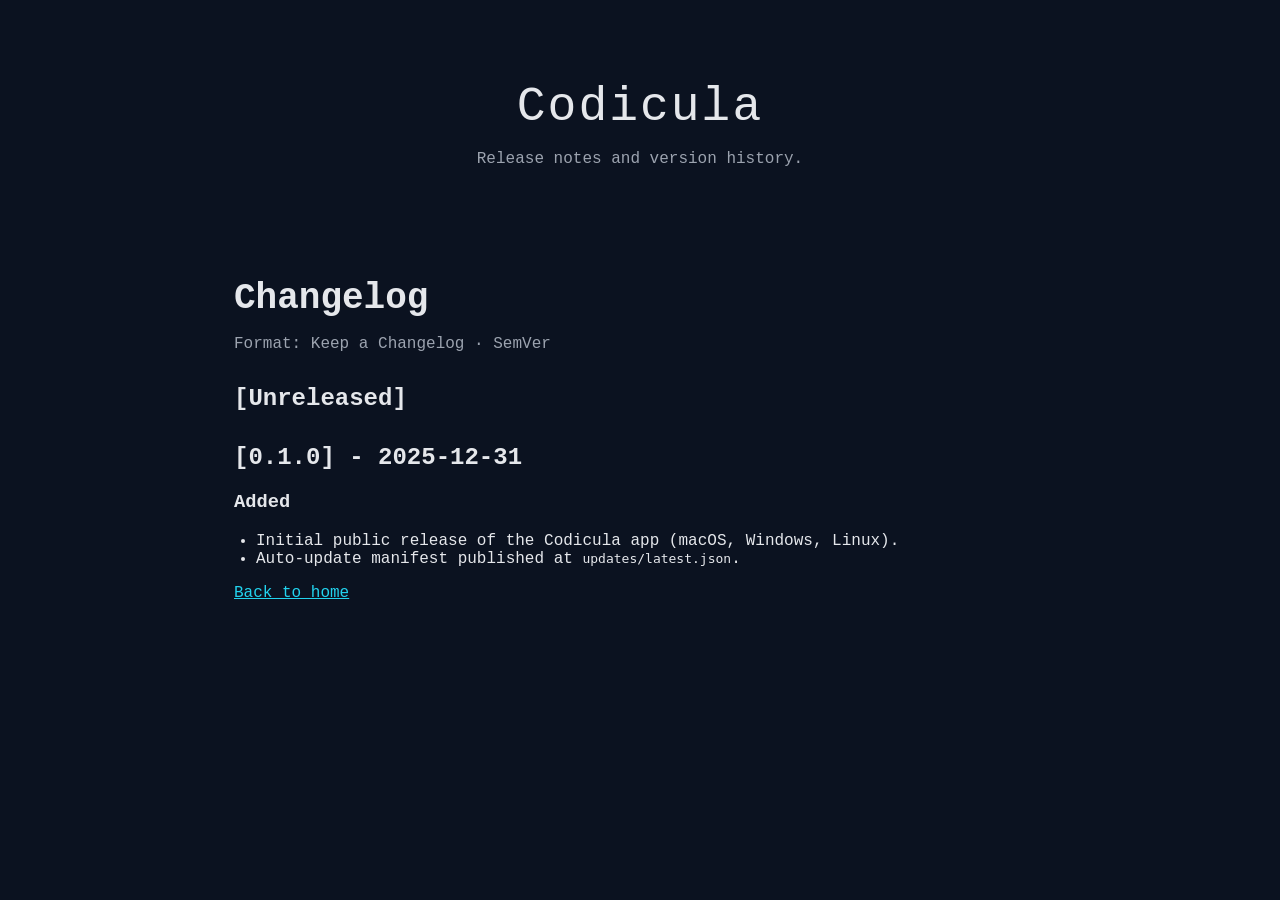
==== changelog.html @ 08eb2ce8 "Update website for v0.1.0" ====
<!doctype html>
<html lang="en">
<head>
  <meta charset="utf-8">
  <meta name="viewport" content="width=device-width, initial-scale=1">
  <title>Codicula — Changelog</title>
  <link rel="stylesheet" href="styles.css">
  <style>
    .content { max-width: 860px; margin: 0 auto; padding: 48px 24px 80px; }
    .content h1 { font-size: 36px; margin-bottom: 12px; }
    .content h2 { margin-top: 32px; }
    .content p, .content li { color: var(--fg); }
    .content ul { padding-left: 22px; }
    .content .meta { color: var(--muted); }
    a { color: var(--accent); }
  </style>
</head>
<body>
  <header class="hero" style="padding-bottom: 0;">
    <div class="logo">Codicula</div>
    <p class="tagline">Release notes and version history.</p>
  </header>

  <section class="content">
    <h1>Changelog</h1>
    <p class="meta">Format: Keep a Changelog · SemVer</p>

    <h2>[Unreleased]</h2>

    <h2>[0.1.0] - 2025-12-31</h2>
    <h3>Added</h3>
    <ul>
      <li>Initial public release of the Codicula app (macOS, Windows, Linux).</li>
      <li>Auto-update manifest published at <code>updates/latest.json</code>.</li>
    </ul>

    <p><a href="/">Back to home</a></p>
  </section>
</body>
</html>
---- styles.css ----
:root {
  --bg: #0b1220;
  --fg: #e5e7eb;
  --accent: #22d3ee;
  --muted: #9ca3af;
  --card: #111827;
}

* { box-sizing: border-box; }
body {
  margin: 0;
  font-family: ui-monospace, SFMono-Regular, Menlo, Monaco, Consolas, "Liberation Mono", "Courier New", monospace;
  background: var(--bg);
  color: var(--fg);
}

.hero {
  text-align: center;
  padding: 80px 24px 40px;
}

.logo {
  font-size: 48px;
  letter-spacing: 2px;
}

.tagline {
  max-width: 720px;
  margin: 16px auto 32px;
  color: var(--muted);
}

.cta .btn {
  display: inline-block;
  margin: 0 8px;
  padding: 12px 24px;
  border-radius: 8px;
  text-decoration: none;
  color: #0b1220;
  background: var(--accent);
  font-weight: 700;
}

.cta .btn.ghost {
  background: transparent;
  color: var(--fg);
  border: 1px solid var(--accent);
}

.grid {
  display: grid;
  grid-template-columns: repeat(auto-fit, minmax(220px, 1fr));
  gap: 16px;
  padding: 24px;
  max-width: 960px;
  margin: 0 auto;
}

.card {
  background: var(--card);
  padding: 20px;
  border-radius: 12px;
  border: 1px solid #1f2937;
}

.downloads {
  text-align: center;
  padding: 40px 24px 60px;
}

.downloads .links a {
  color: var(--accent);
  margin: 0 12px;
}

footer {
  text-align: center;
  color: var(--muted);
  padding: 24px;
  border-top: 1px solid #1f2937;
}
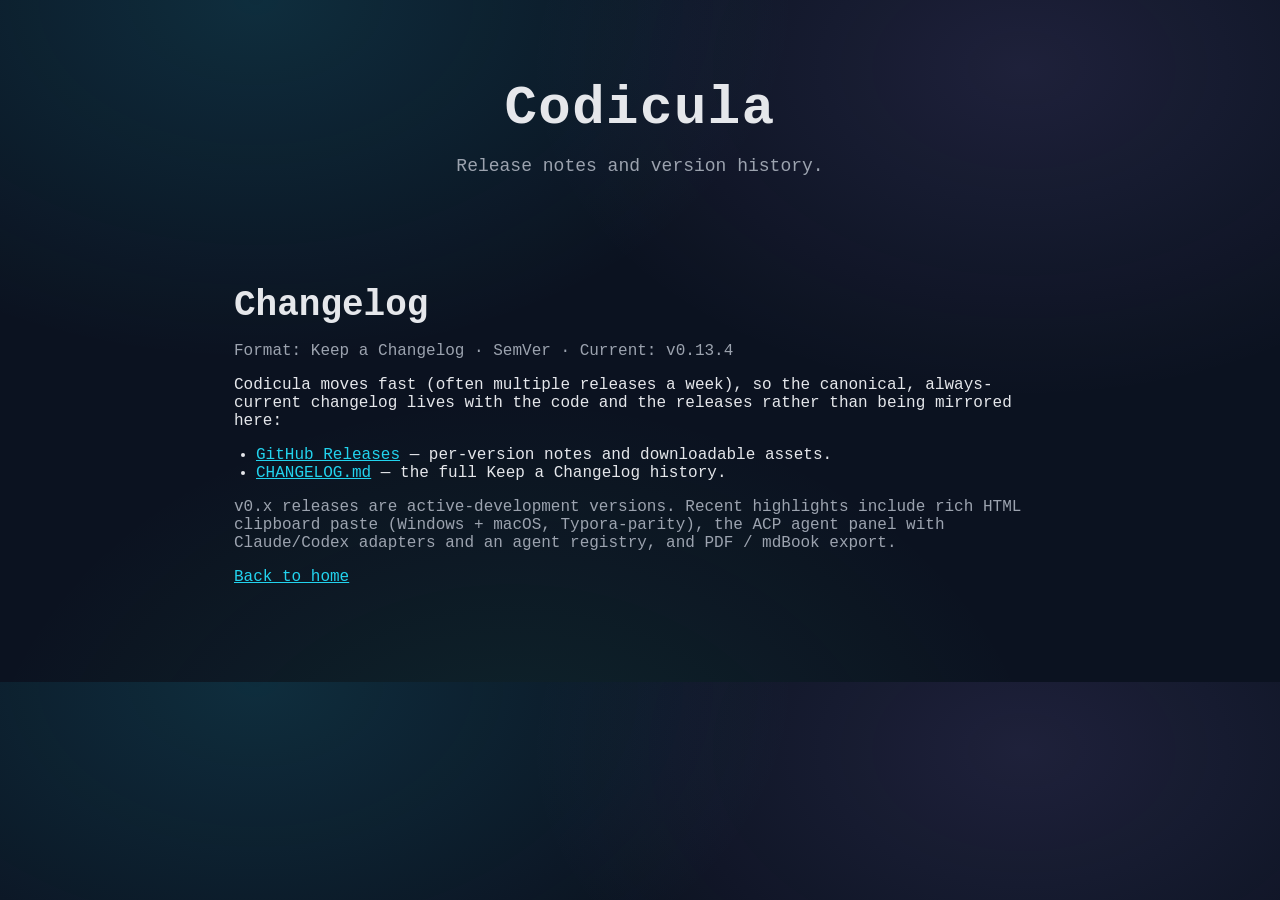
==== commit d8bec71d: "Update website (manual trigger)" ====
--- a/changelog.html
+++ b/changelog.html
@@ -23,16 +23,21 @@
 
   <section class="content">
     <h1>Changelog</h1>
-    <p class="meta">Format: Keep a Changelog · SemVer</p>
+    <p class="meta">Format: Keep a Changelog · SemVer · Current: v0.13.4</p>
 
-    <h2>[Unreleased]</h2>
-
-    <h2>[0.1.0] - 2025-12-31</h2>
-    <h3>Added</h3>
+    <p>
+      Codicula moves fast (often multiple releases a week), so the canonical, always-current
+      changelog lives with the code and the releases rather than being mirrored here:
+    </p>
     <ul>
-      <li>Initial public release of the Codicula app (macOS, Windows, Linux).</li>
-      <li>Auto-update manifest published at <code>updates/latest.json</code>.</li>
+      <li><a href="https://github.com/xudesheng/codicula/releases">GitHub Releases</a> — per-version notes and downloadable assets.</li>
+      <li><a href="https://github.com/xudesheng/codicula/blob/main/CHANGELOG.md">CHANGELOG.md</a> — the full Keep&nbsp;a&nbsp;Changelog history.</li>
     </ul>
+    <p class="meta">
+      v0.x releases are active-development versions. Recent highlights include rich HTML clipboard
+      paste (Windows + macOS, Typora-parity), the ACP agent panel with Claude/Codex adapters and an
+      agent registry, and PDF / mdBook export.
+    </p>
 
     <p><a href="/">Back to home</a></p>
   </section>
--- a/styles.css
+++ b/styles.css
@@ -2,32 +2,48 @@
   --bg: #0b1220;
   --fg: #e5e7eb;
   --accent: #22d3ee;
+  --accent2: #a78bfa;
   --muted: #9ca3af;
   --card: #111827;
+  --border: #1f2937;
 }
 
 * { box-sizing: border-box; }
 body {
   margin: 0;
   font-family: ui-monospace, SFMono-Regular, Menlo, Monaco, Consolas, "Liberation Mono", "Courier New", monospace;
-  background: var(--bg);
+  background:
+    radial-gradient(900px 600px at 20% 0%, rgba(34, 211, 238, 0.14), transparent 60%),
+    radial-gradient(900px 600px at 80% 10%, rgba(167, 139, 250, 0.12), transparent 55%),
+    radial-gradient(900px 700px at 40% 120%, rgba(52, 211, 153, 0.10), transparent 60%),
+    var(--bg);
   color: var(--fg);
 }
 
 .hero {
   text-align: center;
-  padding: 80px 24px 40px;
+  padding: 78px 24px 28px;
+}
+
+.app-icon {
+  width: 96px;
+  height: 96px;
+  margin: 0 auto 16px;
+  display: block;
 }
 
 .logo {
-  font-size: 48px;
-  letter-spacing: 2px;
+  font-size: 54px;
+  letter-spacing: 1.5px;
+  font-weight: 800;
 }
 
 .tagline {
-  max-width: 720px;
-  margin: 16px auto 32px;
-  color: var(--muted);
+  max-width: 860px;
+  margin: 14px auto 26px;
+  color: var(--muted);
+  font-size: 18px;
+  line-height: 1.55;
 }
 
 .cta .btn {
@@ -44,7 +60,115 @@
 .cta .btn.ghost {
   background: transparent;
   color: var(--fg);
-  border: 1px solid var(--accent);
+  border: 1px solid rgba(34, 211, 238, 0.65);
+}
+
+.hero .subline {
+  max-width: 980px;
+  margin: 18px auto 0;
+  color: var(--fg);
+  opacity: 0.92;
+  font-size: 14px;
+  line-height: 1.55;
+}
+
+.pill {
+  display: inline-block;
+  padding: 3px 10px;
+  border-radius: 999px;
+  border: 1px solid var(--border);
+  background: rgba(17, 24, 39, 0.75);
+  color: var(--muted);
+  margin: 0 6px 6px;
+  vertical-align: middle;
+}
+
+.hero-preview {
+  max-width: 1040px;
+  margin: 34px auto 0;
+  padding: 0 16px;
+}
+
+.media-frame {
+  border-radius: 18px;
+  overflow: hidden;
+  border: 1px solid var(--border);
+  background: rgba(15, 23, 42, 0.7);
+  box-shadow:
+    0 22px 65px rgba(0, 0, 0, 0.45),
+    0 0 0 1px rgba(255, 255, 255, 0.04) inset;
+}
+
+.media-frame img,
+.media-frame video {
+  display: block;
+  width: 100%;
+  height: auto;
+}
+
+.section {
+  padding: 56px 24px;
+}
+
+.section .section-title {
+  max-width: 980px;
+  margin: 0 auto 10px;
+  font-size: 24px;
+  letter-spacing: 0.4px;
+}
+
+.section .section-desc {
+  max-width: 980px;
+  margin: 0 auto 22px;
+  color: var(--muted);
+  line-height: 1.6;
+}
+
+.os-download {
+  margin-top: 14px;
+  color: var(--muted);
+  font-size: 14px;
+  line-height: 1.5;
+}
+
+.os-download a {
+  color: var(--accent);
+}
+
+.os-download__row {
+  display: inline-flex;
+  gap: 10px;
+  align-items: baseline;
+  justify-content: center;
+  flex-wrap: wrap;
+}
+
+.os-download__label {
+  color: var(--muted);
+}
+
+.os-download__link {
+  color: var(--accent);
+  text-decoration: none;
+  border-bottom: 1px solid rgba(34, 211, 238, 0.35);
+  padding-bottom: 1px;
+}
+
+.os-download__link:hover {
+  border-bottom-color: rgba(34, 211, 238, 0.85);
+}
+
+.os-download__link--subtle {
+  border-bottom-color: rgba(34, 211, 238, 0.18);
+  font-weight: 500;
+}
+
+.os-download__meta {
+  color: var(--muted);
+}
+
+.os-download__sep {
+  color: var(--muted);
 }
 
 .grid {
@@ -60,7 +184,67 @@
   background: var(--card);
   padding: 20px;
   border-radius: 12px;
-  border: 1px solid #1f2937;
+  border: 1px solid var(--border);
+}
+
+.card h3 {
+  margin: 0 0 8px;
+  font-size: 18px;
+}
+
+.card p {
+  margin: 0;
+  color: var(--muted);
+  line-height: 1.55;
+}
+
+.features {
+  max-width: 1040px;
+  margin: 0 auto;
+}
+
+.screens {
+  max-width: 1040px;
+  margin: 0 auto;
+  display: grid;
+  grid-template-columns: repeat(auto-fit, minmax(280px, 1fr));
+  gap: 16px;
+}
+
+.screens .card {
+  padding: 16px;
+}
+
+.screens .media-frame {
+  border-radius: 14px;
+  margin-bottom: 12px;
+}
+
+.screens .caption {
+  margin-top: 10px;
+  color: var(--muted);
+  font-size: 13px;
+}
+
+.demos {
+  max-width: 1040px;
+  margin: 0 auto;
+  display: grid;
+  grid-template-columns: repeat(auto-fit, minmax(340px, 1fr));
+  gap: 16px;
+}
+
+.demo-title {
+  display: flex;
+  align-items: baseline;
+  justify-content: space-between;
+  gap: 12px;
+  margin-bottom: 10px;
+}
+
+.demo-title .hint {
+  color: var(--muted);
+  font-size: 12px;
 }
 
 .downloads {
@@ -68,6 +252,21 @@
   padding: 40px 24px 60px;
 }
 
+.notice {
+  max-width: 760px;
+  margin: 16px auto 20px;
+  padding: 12px 16px;
+  border-radius: 10px;
+  background: #111827;
+  border: 1px solid var(--border);
+  color: var(--muted);
+  line-height: 1.5;
+}
+
+.notice strong {
+  color: var(--fg);
+}
+
 .downloads .links a {
   color: var(--accent);
   margin: 0 12px;
@@ -77,5 +276,5 @@
   text-align: center;
   color: var(--muted);
   padding: 24px;
-  border-top: 1px solid #1f2937;
-}
+  border-top: 1px solid var(--border);
+}
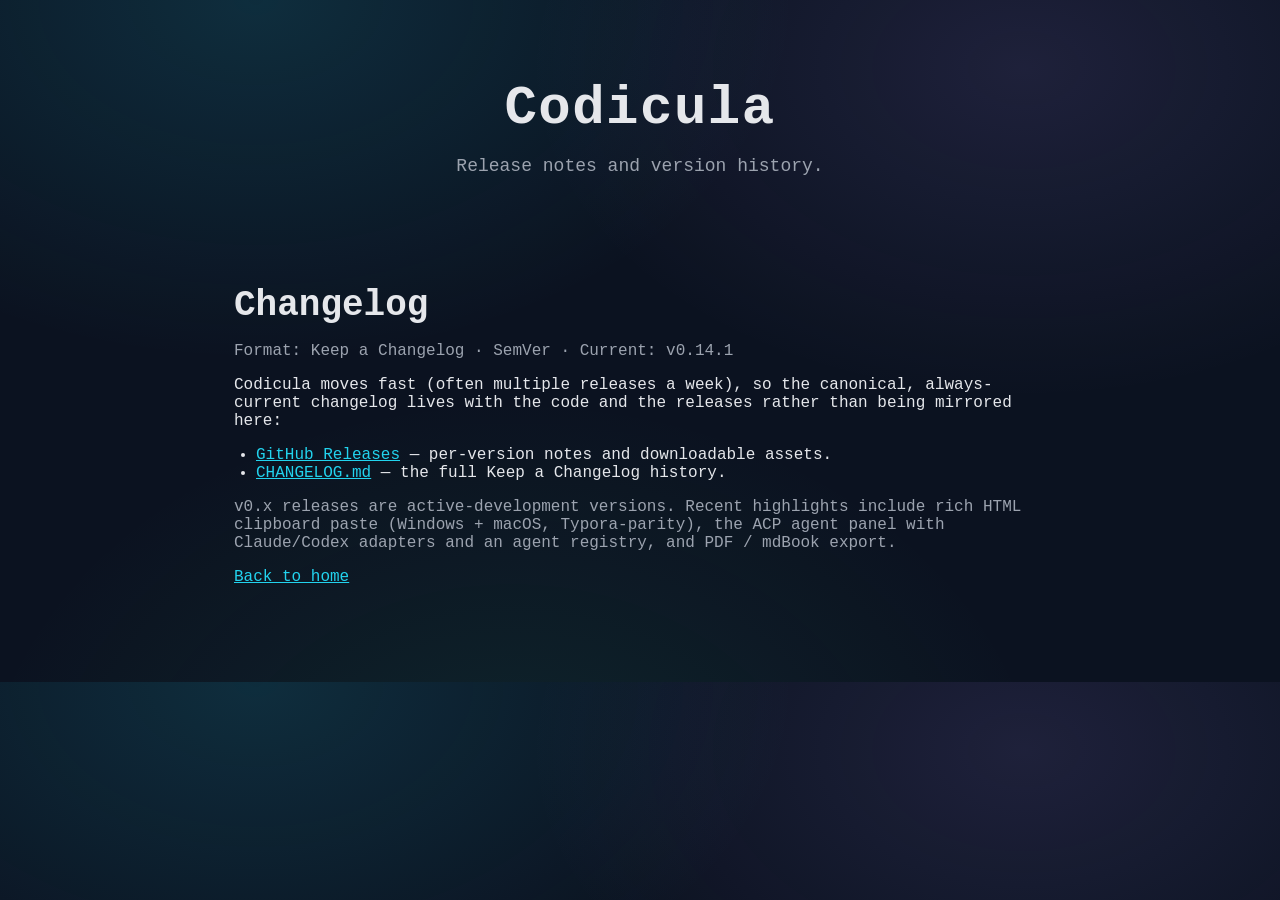
==== commit 28039180: "Update website for v0.14.1" ====
--- a/changelog.html
+++ b/changelog.html
@@ -23,7 +23,7 @@
 
   <section class="content">
     <h1>Changelog</h1>
-    <p class="meta">Format: Keep a Changelog · SemVer · Current: v0.13.4</p>
+    <p class="meta">Format: Keep a Changelog · SemVer · Current: v0.14.1</p>
 
     <p>
       Codicula moves fast (often multiple releases a week), so the canonical, always-current
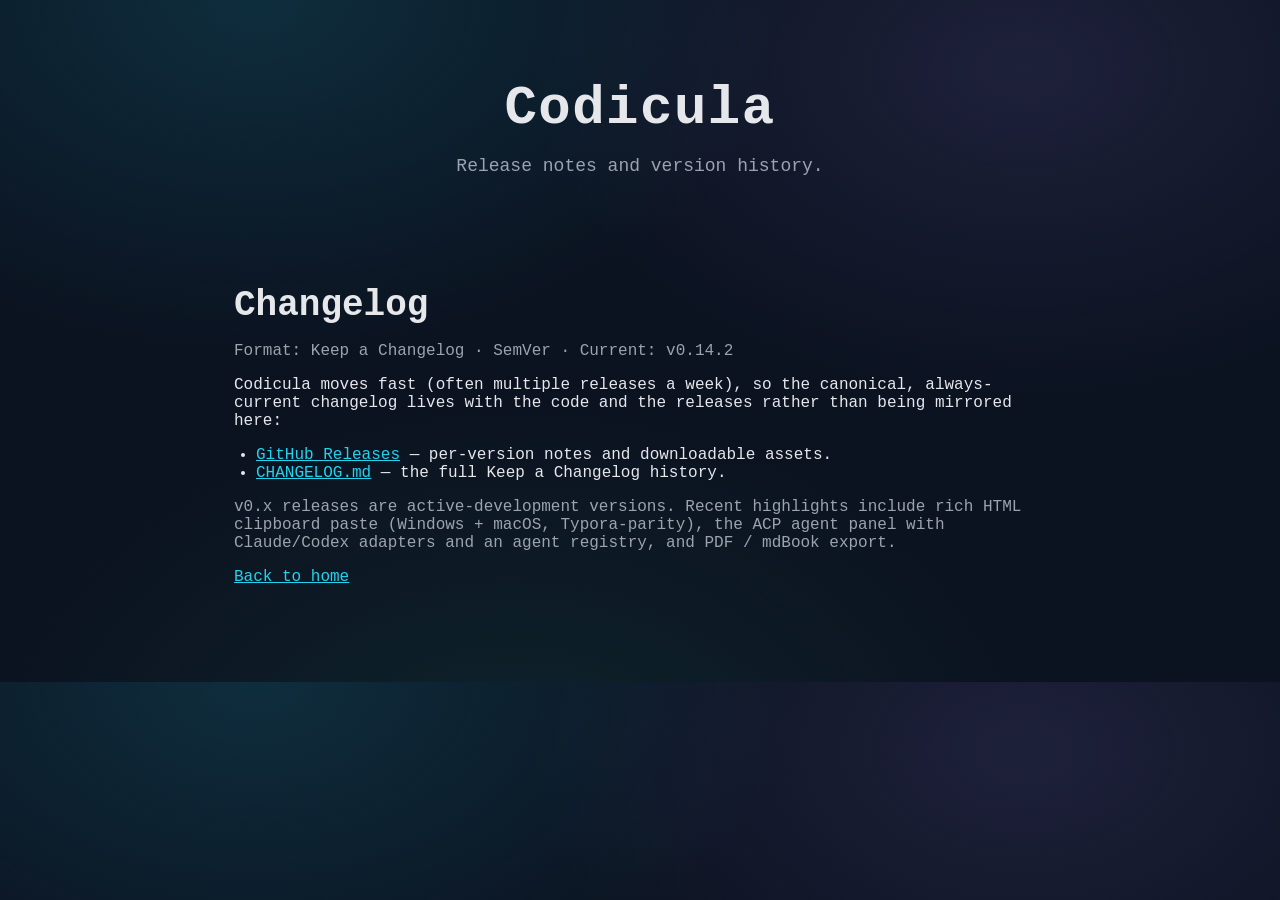
==== commit 09decdd4: "Update website for v0.14.2" ====
--- a/changelog.html
+++ b/changelog.html
@@ -23,7 +23,7 @@
 
   <section class="content">
     <h1>Changelog</h1>
-    <p class="meta">Format: Keep a Changelog · SemVer · Current: v0.14.1</p>
+    <p class="meta">Format: Keep a Changelog · SemVer · Current: v0.14.2</p>
 
     <p>
       Codicula moves fast (often multiple releases a week), so the canonical, always-current
